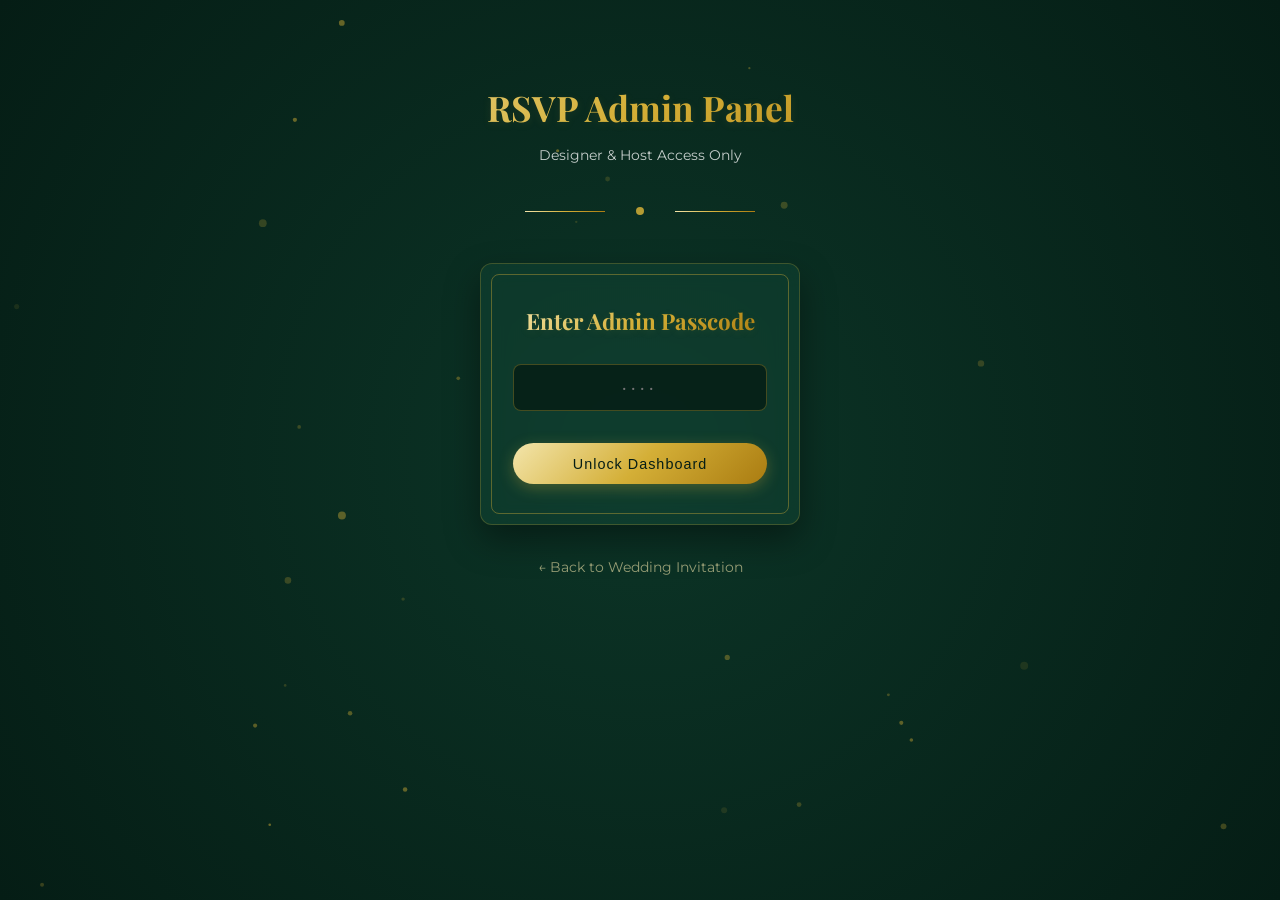
==== admin.html @ dbf5e1a9 "Initial commit of wedding invitation website" ====
<!DOCTYPE html>
<html lang="en">
<head>
    <meta charset="UTF-8">
    <meta name="viewport" content="width=device-width, initial-scale=1.0">
    <title>RSVP Admin Dashboard - Nabeel & Nidha</title>
    <link rel="stylesheet" href="styles.css">
    <style>
        /* Specific page override for dashboard layout */
        .admin-dashboard-wrapper {
            display: none; /* Shown after authentication */
            animation: fadeIn 0.8s ease-out;
        }
        
        .action-link {
            color: #ef4444;
            cursor: pointer;
            text-decoration: underline;
            font-size: 0.8rem;
            margin-left: 10px;
        }
        
        .action-link:hover {
            color: #f87171;
        }

        .btn-sm {
            padding: 0.4rem 0.8rem;
            font-size: 0.75rem;
            border-radius: 4px;
        }
        
        .btn-danger {
            background: #ef4444;
            color: #fff;
            border: none;
        }
        
        .btn-danger:hover {
            background: #dc2626;
        }
    </style>
</head>
<body>

    <canvas id="particles-canvas"></canvas>

    <div class="container">
        
        <!-- Opening Quote (Blessings) Section -->
        <header class="opening-quote">
            <h1 class="gold-text" style="font-size: 2.2rem; text-align: center;">RSVP Admin Panel</h1>
            <p style="text-align: center; font-size: 0.9rem; opacity: 0.8; margin-top: 0.5rem;">
                Designer & Host Access Only
            </p>
            <div class="islamic-divider">
                <svg viewBox="0 0 100 100" width="30" height="30">
                    <circle cx="50" cy="50" r="10" />
                </svg>
            </div>
        </header>

        <!-- Passcode Authentication Card -->
        <section id="auth-section" class="card-frame admin-login">
            <h2 class="gold-text" style="font-size: 1.4rem; margin-bottom: 1.5rem;">Enter Admin Passcode</h2>
            <div class="form-group">
                <input type="password" id="passcode-input" class="form-input" style="text-align: center; letter-spacing: 5px;" placeholder="••••" maxlength="6">
                <p id="auth-error" style="color: #f87171; font-size: 0.8rem; margin-top: 5px; display: none;">Invalid passcode. Try again.</p>
            </div>
            <button id="auth-btn" class="btn btn-gold" style="width: 100%; margin-top: 0.5rem;">
                Unlock Dashboard
            </button>
        </section>

        <!-- Admin Dashboard Content -->
        <section id="dashboard-section" class="card-frame admin-card admin-dashboard-wrapper">
            <div class="admin-header-row">
                <div>
                    <h2 class="gold-text" style="font-size: 1.8rem;">RSVP Summary</h2>
                    <p style="font-size: 0.85rem; opacity: 0.7; margin-top: 2px;">Real-time Guest Tracker</p>
                </div>
                <div class="btn-group" style="margin-top: 0;">
                    <button id="export-btn" class="btn btn-sm btn-gold">
                        Export CSV
                    </button>
                    <button id="clear-btn" class="btn btn-sm btn-outline btn-danger">
                        Clear All
                    </button>
                </div>
            </div>

            <!-- Summary Stats Counters -->
            <div style="display: flex; gap: 15px; flex-wrap: wrap; margin-bottom: 2rem;">
                <div class="admin-stat">
                    <div class="admin-stat-num" id="stat-total-rsvp">0</div>
                    <div class="admin-stat-lbl">Responses</div>
                </div>
                <div class="admin-stat">
                    <div class="admin-stat-num" id="stat-total-guests">0</div>
                    <div class="admin-stat-lbl">Attending Guests</div>
                </div>
                <div class="admin-stat">
                    <div class="admin-stat-num" id="stat-total-declined">0</div>
                    <div class="admin-stat-lbl">Declined</div>
                </div>
            </div>

            <!-- List of RSVP Submissions -->
            <h3 class="gold-text" style="font-size: 1.2rem; margin-bottom: 0.8rem;">Guest Responses Details</h3>
            <div class="table-responsive">
                <table class="rsvp-table">
                    <thead>
                        <tr>
                            <th>Guest Name</th>
                            <th>Attending?</th>
                            <th>Family Members</th>
                            <th>Total Guests</th>
                            <th>Date</th>
                            <th>Action</th>
                        </tr>
                    </thead>
                    <tbody id="rsvp-table-body">
                        <!-- Populated dynamically via JS -->
                        <tr>
                            <td colspan="6" style="text-align: center; opacity: 0.5; padding: 2rem;">No RSVPs received yet.</td>
                        </tr>
                    </tbody>
                </table>
            </div>

            <!-- Designer Helper to add Mock RSVP for testing -->
            <div style="margin-top: 2.5rem; padding-top: 1.5rem; border-top: 1px solid rgba(212, 175, 55, 0.15); text-align: center;">
                <p style="font-size: 0.8rem; opacity: 0.6; margin-bottom: 1rem;">Designer testing shortcuts:</p>
                <button id="add-mock-btn" class="btn btn-outline" style="font-size: 0.75rem; padding: 0.5rem 1rem;">
                    Add Mock Attending RSVP
                </button>
            </div>
        </section>

        <!-- Back to Invitation -->
        <p style="text-align: center; font-size: 0.85rem; opacity: 0.6; margin: 2rem 0;">
            <a href="index.html" style="color: var(--gold-light); text-decoration: none;">&larr; Back to Wedding Invitation</a>
        </p>

    </div>

    <!-- Script specifically for the admin functions -->
    <script>
        const passcode = '1234'; // Same as configured in app.js
        const authSection = document.getElementById('auth-section');
        const dashboardSection = document.getElementById('dashboard-section');
        const passcodeInput = document.getElementById('passcode-input');
        const authBtn = document.getElementById('auth-btn');
        const authError = document.getElementById('auth-error');

        // Check if passcode entered is valid
        function authenticate() {
            if (passcodeInput.value === passcode) {
                authSection.style.display = 'none';
                dashboardSection.style.display = 'block';
                loadDashboardData();
            } else {
                authError.style.display = 'block';
                passcodeInput.value = '';
                passcodeInput.focus();
            }
        }

        authBtn.addEventListener('click', authenticate);
        passcodeInput.addEventListener('keypress', (e) => {
            if (e.key === 'Enter') authenticate();
        });

        // Load RSVPs from localStorage and compute values
        function loadDashboardData() {
            const rsvps = JSON.parse(localStorage.getItem('wedding_rsvps')) || [];
            const tableBody = document.getElementById('rsvp-table-body');
            
            // Stats calculations
            const totalRsvp = rsvps.length;
            const totalAttending = rsvps.reduce((acc, curr) => acc + (curr.totalGuests || 0), 0);
            const totalDeclined = rsvps.filter(r => r.attending === 'No').length;

            document.getElementById('stat-total-rsvp').innerText = totalRsvp;
            document.getElementById('stat-total-guests').innerText = totalAttending;
            document.getElementById('stat-total-declined').innerText = totalDeclined;

            if (rsvps.length === 0) {
                tableBody.innerHTML = `
                    <tr>
                        <td colspan="6" style="text-align: center; opacity: 0.5; padding: 2rem;">No RSVPs received yet.</td>
                    </tr>
                `;
                return;
            }

            tableBody.innerHTML = '';
            // Sort: newest first
            rsvps.reverse().forEach((rsvp) => {
                const tr = document.createElement('tr');
                
                const isAttending = rsvp.attending === 'Yes';
                const badgeClass = isAttending ? 'badge-yes' : 'badge-no';
                const badgeText = isAttending ? 'Yes' : 'No';

                tr.innerHTML = `
                    <td style="font-weight: 500;">${rsvp.name}</td>
                    <td><span class="badge ${badgeClass}">${badgeText}</span></td>
                    <td>${rsvp.familyCount || 0}</td>
                    <td style="font-weight: 600; color: var(--gold-light);">${rsvp.totalGuests || 0}</td>
                    <td>${rsvp.date || 'N/A'}</td>
                    <td>
                        <span class="action-link" onclick="deleteRsvp(${rsvp.id})">Delete</span>
                    </td>
                `;
                tableBody.appendChild(tr);
            });
        }

        // Delete individual RSVP entry
        window.deleteRsvp = function(id) {
            if (confirm('Are you sure you want to delete this guest response?')) {
                let rsvps = JSON.parse(localStorage.getItem('wedding_rsvps')) || [];
                rsvps = rsvps.filter(r => r.id !== id);
                localStorage.setItem('wedding_rsvps', JSON.stringify(rsvps));
                loadDashboardData();
            }
        };

        // Clear all RSVPs
        document.getElementById('clear-btn').addEventListener('click', () => {
            if (confirm('WARNING: Are you sure you want to delete ALL RSVP responses? This action cannot be undone.')) {
                localStorage.removeItem('wedding_rsvps');
                loadDashboardData();
            }
        });

        // Add Mock RSVP for Testing
        document.getElementById('add-mock-btn').addEventListener('click', () => {
            const mockNames = ['Jaleel Ahmed', 'Fathima Rahman', 'Zayd VP', 'Aisha Siddiqa', 'Riyaz Kunhi'];
            const randomName = mockNames[Math.floor(Math.random() * mockNames.length)] + ' ' + (Math.floor(Math.random()*90) + 10);
            const familyCount = Math.floor(Math.random() * 4); // 0 to 3
            
            const mockRsvp = {
                id: Date.now(),
                name: randomName,
                attending: 'Yes',
                familyCount: familyCount,
                totalGuests: familyCount + 1,
                date: new Date().toLocaleDateString()
            };

            let rsvps = JSON.parse(localStorage.getItem('wedding_rsvps')) || [];
            rsvps.push(mockRsvp);
            localStorage.setItem('wedding_rsvps', JSON.stringify(rsvps));
            loadDashboardData();
        });

        // Export data to CSV
        document.getElementById('export-btn').addEventListener('click', () => {
            const rsvps = JSON.parse(localStorage.getItem('wedding_rsvps')) || [];
            if (rsvps.length === 0) {
                alert('No RSVP data to export.');
                return;
            }

            let csvContent = "data:text/csv;charset=utf-8,";
            csvContent += "Guest Name,Attending,Family Members,Total Attending Count,Submission Date\n";

            rsvps.forEach(r => {
                const row = `"${r.name}","${r.attending}",${r.familyCount},${r.totalGuests},"${r.date}"`;
                csvContent += row + "\n";
            });

            const encodedUri = encodeURI(csvContent);
            const link = document.createElement("a");
            link.setAttribute("href", encodedUri);
            link.setAttribute("download", "nabeel_nidha_wedding_rsvps.csv");
            document.body.appendChild(link);
            link.click();
            document.body.removeChild(link);
        });

        // Add particle effects to admin page background as well
        // (Applies app.js particle logic locally for dashboard)
        const canvas = document.getElementById('particles-canvas');
        if (canvas) {
            const ctx = canvas.getContext('2d');
            let particles = [];
            
            function resizeCanvas() {
                canvas.width = window.innerWidth;
                canvas.height = window.innerHeight;
            }
            window.addEventListener('resize', resizeCanvas);
            resizeCanvas();

            class DustParticle {
                constructor() {
                    this.x = Math.random() * canvas.width;
                    this.y = Math.random() * canvas.height;
                    this.size = Math.random() * 3 + 1;
                    this.speedY = Math.random() * 0.5 + 0.2;
                    this.speedX = Math.random() * 0.8 - 0.4;
                    this.color = `rgba(212, 175, 55, ${Math.random() * 0.4 + 0.1})`;
                }
                update() {
                    this.y += this.speedY;
                    this.x += this.speedX;
                    if (this.y > canvas.height) {
                        this.y = -10;
                        this.x = Math.random() * canvas.width;
                    }
                }
                draw() {
                    ctx.beginPath();
                    ctx.arc(this.x, this.y, this.size, 0, Math.PI * 2);
                    ctx.fillStyle = this.color;
                    ctx.fill();
                }
            }

            for(let i=0; i<30; i++) particles.push(new DustParticle());

            function animate() {
                ctx.clearRect(0,0,canvas.width,canvas.height);
                particles.forEach(p => { p.update(); p.draw(); });
                requestAnimationFrame(animate);
            }
            animate();
        }
    </script>
</body>
</html>
---- styles.css ----
/* Google Fonts: Playfair Display (Serif) & Montserrat (Sans-serif) */
@import url('https://fonts.googleapis.com/css2?family=Montserrat:wght@300;400;500;600&family=Playfair+Display:ital,wght@0,400;0,600;0,700;1,400&display=swap');

:root {
    --emerald-dark: #051d15;
    --emerald-mid: #0c3527;
    --emerald-light: #164e3c;
    --gold-primary: #d4af37;
    --gold-light: #f3e5ab;
    --gold-dark: #aa7c11;
    --gold-gradient: linear-gradient(135deg, #f3e5ab 0%, #d4af37 50%, #aa7c11 100%);
    --white-soft: #f4f6f5;
    --glass-bg: rgba(22, 78, 60, 0.35);
    --glass-border: rgba(212, 175, 55, 0.25);
    --shadow-premium: 0 15px 35px rgba(0, 0, 0, 0.4);
    --transition-smooth: all 0.5s cubic-bezier(0.4, 0, 0.2, 1);
}

* {
    margin: 0;
    padding: 0;
    box-sizing: border-box;
}

html {
    scroll-behavior: smooth;
    font-family: 'Montserrat', sans-serif;
    color: var(--white-soft);
    background-color: var(--emerald-dark);
    overflow-x: hidden;
}

body {
    background: radial-gradient(circle at center, var(--emerald-mid) 0%, var(--emerald-dark) 100%);
    min-height: 100vh;
    line-height: 1.6;
    position: relative;
}

/* Background Animated Particles Container */
#particles-canvas {
    position: fixed;
    top: 0;
    left: 0;
    width: 100%;
    height: 100%;
    z-index: 1;
    pointer-events: none;
}

/* Base Layout & Typography */
h1, h2, h3, .font-arabic {
    font-family: 'Playfair Display', serif;
}

.gold-text {
    background: var(--gold-gradient);
    -webkit-background-clip: text;
    -webkit-text-fill-color: transparent;
    color: var(--gold-primary);
    text-shadow: 0 2px 10px rgba(212, 175, 55, 0.1);
}

.container {
    max-width: 900px;
    margin: 0 auto;
    padding: 2rem 1.5rem;
    position: relative;
    z-index: 2;
}

/* Frame Layout & Card Styling */
.card-frame {
    border: 2px solid var(--gold-primary);
    padding: 2.5rem 2rem;
    position: relative;
    border-radius: 12px;
    background: var(--glass-bg);
    backdrop-filter: blur(12px);
    -webkit-backdrop-filter: blur(12px);
    border: 1px solid var(--glass-border);
    box-shadow: var(--shadow-premium);
    margin-bottom: 3rem;
    text-align: center;
    transition: var(--transition-smooth);
}

.card-frame::before {
    content: '';
    position: absolute;
    top: 10px;
    bottom: 10px;
    left: 10px;
    right: 10px;
    border: 1px solid rgba(212, 175, 55, 0.4);
    border-radius: 8px;
    pointer-events: none;
}

/* Islamic Geometric Ornaments */
.islamic-divider {
    display: flex;
    justify-content: center;
    align-items: center;
    margin: 1.5rem 0;
    gap: 15px;
}

.islamic-divider svg {
    fill: var(--gold-primary);
    width: 40px;
    height: 40px;
    opacity: 0.85;
}

.islamic-divider::before,
.islamic-divider::after {
    content: '';
    height: 1px;
    width: 80px;
    background: var(--gold-gradient);
}

/* Opening Quote Section */
.opening-quote {
    padding-top: 3rem;
    margin-bottom: 2rem;
    animation: fadeInDown 1.5s ease-out;
}

.arabic-bismillah {
    font-size: 1.8rem;
    font-weight: 600;
    margin-bottom: 0.5rem;
    letter-spacing: 1px;
}

.quote-translation {
    font-style: italic;
    font-size: 1rem;
    color: var(--gold-light);
    opacity: 0.9;
}

/* Hero Section */
.hero {
    min-height: 85vh;
    display: flex;
    flex-direction: column;
    justify-content: center;
    align-items: center;
    text-align: center;
    padding: 2rem 1rem;
    animation: fadeIn 2s ease-out;
}

.hero-subtitle {
    font-size: 1rem;
    text-transform: uppercase;
    letter-spacing: 4px;
    color: var(--white-soft);
    margin-bottom: 1rem;
    font-weight: 300;
}

.couple-names {
    font-size: 3.5rem;
    font-weight: 700;
    line-height: 1.2;
    margin: 1rem 0;
}

.couple-names span {
    display: block;
    font-family: 'Playfair Display', serif;
    font-style: italic;
    font-size: 2rem;
    font-weight: 300;
    margin: 0.5rem 0;
}

.invitation-text {
    font-size: 1.1rem;
    font-weight: 300;
    margin-top: 1.5rem;
    letter-spacing: 1px;
    max-width: 500px;
}

/* Countdown Timer */
.countdown-container {
    display: flex;
    justify-content: center;
    gap: 15px;
    margin: 2.5rem 0;
}

.countdown-box {
    background: rgba(5, 29, 21, 0.7);
    border: 1px solid rgba(212, 175, 55, 0.3);
    border-radius: 8px;
    padding: 1rem;
    min-width: 75px;
    box-shadow: 0 4px 15px rgba(0,0,0,0.2);
}

.countdown-value {
    font-size: 2rem;
    font-weight: 700;
    font-family: 'Playfair Display', serif;
    color: var(--gold-primary);
}

.countdown-label {
    font-size: 0.75rem;
    text-transform: uppercase;
    letter-spacing: 1px;
    margin-top: 5px;
    opacity: 0.8;
}

/* Event Details & Islamic Date */
.details-section {
    padding: 2rem 0;
}

.event-date {
    font-size: 1.6rem;
    font-weight: 600;
    margin-bottom: 0.5rem;
}

.hijri-date {
    font-family: 'Playfair Display', serif;
    font-style: italic;
    font-size: 1.2rem;
    color: var(--gold-light);
    margin-bottom: 1.5rem;
}

.event-time-venue {
    font-size: 1.1rem;
    font-weight: 300;
    line-height: 1.8;
}

/* Buttons and Action Links */
.btn-group {
    display: flex;
    flex-wrap: wrap;
    justify-content: center;
    gap: 15px;
    margin-top: 2rem;
}

.btn {
    display: inline-flex;
    align-items: center;
    justify-content: center;
    gap: 8px;
    padding: 0.8rem 1.6rem;
    border-radius: 30px;
    font-weight: 500;
    text-decoration: none;
    font-size: 0.9rem;
    letter-spacing: 1px;
    cursor: pointer;
    transition: var(--transition-smooth);
}

.btn-gold {
    background: var(--gold-gradient);
    color: var(--emerald-dark);
    border: none;
    box-shadow: 0 4px 15px rgba(212, 175, 55, 0.3);
}

.btn-gold:hover {
    transform: translateY(-3px);
    box-shadow: 0 8px 25px rgba(212, 175, 55, 0.5);
    filter: brightness(1.15);
}

.btn-outline {
    background: transparent;
    color: var(--gold-primary);
    border: 1px solid var(--gold-primary);
}

.btn-outline:hover {
    background: rgba(212, 175, 55, 0.1);
    transform: translateY(-3px);
    box-shadow: 0 8px 20px rgba(0,0,0,0.3);
}

/* Calendar Modal or Popover Options */
.dropdown-menu {
    position: absolute;
    background: var(--emerald-mid);
    border: 1px solid var(--gold-primary);
    border-radius: 8px;
    box-shadow: var(--shadow-premium);
    padding: 0.5rem 0;
    z-index: 100;
    display: none;
    min-width: 180px;
    text-align: left;
    margin-top: 5px;
}

.dropdown-menu a {
    display: block;
    padding: 0.6rem 1.2rem;
    color: var(--white-soft);
    text-decoration: none;
    font-size: 0.85rem;
    transition: var(--transition-smooth);
}

.dropdown-menu a:hover {
    background: var(--emerald-light);
    color: var(--gold-light);
}

.dropdown-container {
    position: relative;
    display: inline-block;
}

/* RSVP Form Section */
.rsvp-section {
    padding: 2rem 0;
}

.rsvp-question {
    font-size: 1.3rem;
    margin-bottom: 2rem;
    font-weight: 400;
}

.rsvp-options {
    display: flex;
    justify-content: center;
    gap: 20px;
    margin-bottom: 2rem;
}

.rsvp-radio-card {
    position: relative;
    cursor: pointer;
    flex: 1;
    max-width: 200px;
}

.rsvp-radio-card input {
    position: absolute;
    opacity: 0;
    width: 0;
    height: 0;
}

.radio-card-content {
    background: rgba(5, 29, 21, 0.5);
    border: 1px solid rgba(212, 175, 55, 0.2);
    padding: 1.2rem 1rem;
    border-radius: 8px;
    font-size: 0.95rem;
    transition: var(--transition-smooth);
    display: block;
}

.rsvp-radio-card input:checked + .radio-card-content {
    border-color: var(--gold-primary);
    background: rgba(22, 78, 60, 0.6);
    box-shadow: 0 0 15px rgba(212, 175, 55, 0.3);
    color: var(--gold-light);
    transform: translateY(-2px);
}

/* Hidden conditional blocks */
.conditional-section {
    max-height: 0;
    opacity: 0;
    overflow: hidden;
    transition: all 0.6s cubic-bezier(0.4, 0, 0.2, 1);
    margin-top: 0;
}

.conditional-section.show {
    max-height: 500px;
    opacity: 1;
    margin-top: 2rem;
}

.form-group {
    text-align: left;
    margin-bottom: 1.5rem;
    max-width: 400px;
    margin-left: auto;
    margin-right: auto;
}

.form-group label {
    display: block;
    font-size: 0.9rem;
    margin-bottom: 0.5rem;
    color: var(--gold-light);
    font-weight: 500;
}

.form-input {
    width: 100%;
    padding: 0.8rem 1rem;
    background: rgba(5, 29, 21, 0.8);
    border: 1px solid rgba(212, 175, 55, 0.3);
    border-radius: 8px;
    color: var(--white-soft);
    font-family: inherit;
    font-size: 0.95rem;
    transition: var(--transition-smooth);
}

.form-input:focus {
    outline: none;
    border-color: var(--gold-primary);
    box-shadow: 0 0 10px rgba(212, 175, 55, 0.2);
}

.guest-counter {
    display: flex;
    align-items: center;
    justify-content: space-between;
    background: rgba(5, 29, 21, 0.8);
    border: 1px solid rgba(212, 175, 55, 0.3);
    border-radius: 8px;
    padding: 0.5rem 1rem;
}

.counter-btn {
    background: none;
    border: none;
    color: var(--gold-primary);
    font-size: 1.5rem;
    cursor: pointer;
    width: 35px;
    height: 35px;
    border-radius: 50%;
    display: flex;
    align-items: center;
    justify-content: center;
    transition: var(--transition-smooth);
}

.counter-btn:hover {
    background: rgba(212, 175, 55, 0.15);
}

.counter-value {
    font-size: 1.2rem;
    font-weight: 600;
    min-width: 40px;
    text-align: center;
}

/* Admin Dashboard Styling */
.admin-card {
    text-align: left;
}

.admin-login {
    max-width: 320px;
    margin: 2rem auto;
    text-align: center;
}

.admin-dashboard-content {
    display: none;
    margin-top: 1.5rem;
}

.admin-header-row {
    display: flex;
    justify-content: space-between;
    align-items: center;
    border-bottom: 1px solid rgba(212, 175, 55, 0.3);
    padding-bottom: 1rem;
    margin-bottom: 1.5rem;
    flex-wrap: wrap;
    gap: 15px;
}

.admin-stat {
    background: rgba(5, 29, 21, 0.6);
    border: 1px solid rgba(212, 175, 55, 0.2);
    border-radius: 8px;
    padding: 1rem;
    text-align: center;
    flex: 1;
    min-width: 140px;
    box-shadow: 0 4px 10px rgba(0,0,0,0.1);
}

.admin-stat-num {
    font-size: 2.2rem;
    font-weight: 700;
    color: var(--gold-primary);
    font-family: 'Playfair Display', serif;
}

.admin-stat-lbl {
    font-size: 0.75rem;
    text-transform: uppercase;
    letter-spacing: 1px;
    opacity: 0.8;
    margin-top: 3px;
}

.table-responsive {
    overflow-x: auto;
    margin-top: 1.5rem;
    border-radius: 8px;
    border: 1px solid rgba(212, 175, 55, 0.2);
}

.rsvp-table {
    width: 100%;
    border-collapse: collapse;
    font-size: 0.85rem;
    background: rgba(5, 29, 21, 0.4);
}

.rsvp-table th {
    background: rgba(22, 78, 60, 0.8);
    color: var(--gold-light);
    font-family: 'Playfair Display', serif;
    font-weight: 600;
    text-align: left;
    padding: 1rem;
    border-bottom: 1px solid rgba(212, 175, 55, 0.3);
}

.rsvp-table td {
    padding: 1rem;
    border-bottom: 1px solid rgba(212, 175, 55, 0.1);
    color: var(--white-soft);
}

.rsvp-table tr:hover {
    background: rgba(22, 78, 60, 0.2);
}

.badge {
    padding: 0.3rem 0.6rem;
    border-radius: 12px;
    font-size: 0.75rem;
    font-weight: 600;
    text-transform: uppercase;
    display: inline-block;
}

.badge-yes {
    background: rgba(22, 163, 74, 0.2);
    color: #4ade80;
    border: 1px solid rgba(74, 222, 128, 0.4);
}

.badge-no {
    background: rgba(220, 38, 38, 0.2);
    color: #f87171;
    border: 1px solid rgba(248, 113, 113, 0.4);
}

/* Audio Player Toggle */
.music-toggle {
    position: fixed;
    bottom: 25px;
    right: 25px;
    background: var(--gold-gradient);
    border: none;
    width: 50px;
    height: 50px;
    border-radius: 50%;
    display: flex;
    align-items: center;
    justify-content: center;
    cursor: pointer;
    box-shadow: 0 4px 15px rgba(0,0,0,0.3);
    z-index: 999;
    transition: var(--transition-smooth);
}

.music-toggle:hover {
    transform: scale(1.1) rotate(5deg);
}

.music-toggle svg {
    fill: var(--emerald-dark);
    width: 22px;
    height: 22px;
}

.music-toggle.paused::after {
    content: '';
    position: absolute;
    width: 2px;
    height: 26px;
    background: var(--emerald-dark);
    transform: rotate(45deg);
}

/* Footer Section */
footer {
    text-align: center;
    padding: 4rem 1.5rem;
    position: relative;
    z-index: 2;
}

footer p {
    font-weight: 300;
    font-size: 0.9rem;
    opacity: 0.8;
}

/* Smooth Scrolling Fade-in On Scroll Class */
.reveal {
    opacity: 0;
    transform: translateY(30px);
    transition: opacity 0.8s ease-out, transform 0.8s ease-out;
}

.reveal.active {
    opacity: 1;
    transform: translateY(0);
}

/* Keyframe Animations */
@keyframes fadeIn {
    from { opacity: 0; }
    to { opacity: 1; }
}

@keyframes fadeInDown {
    from {
        opacity: 0;
        transform: translateY(-20px);
    }
    to {
        opacity: 1;
        transform: translateY(0);
    }
}

@keyframes pulse-slow {
    0%, 100% { transform: scale(1); }
    50% { transform: scale(1.05); }
}

/* Responsive adjustments */
@media (max-width: 600px) {
    .couple-names {
        font-size: 2.5rem;
    }
    
    .couple-names span {
        font-size: 1.5rem;
    }
    
    .countdown-container {
        gap: 8px;
    }
    
    .countdown-box {
        min-width: 60px;
        padding: 0.8rem 0.5rem;
    }
    
    .countdown-value {
        font-size: 1.5rem;
    }
    
    .card-frame {
        padding: 1.8rem 1.2rem;
    }
    
    .btn-group {
        flex-direction: column;
        width: 100%;
        max-width: 280px;
        margin-left: auto;
        margin-right: auto;
    }
    
    .btn {
        width: 100%;
    }
    
    .music-toggle {
        bottom: 15px;
        right: 15px;
        width: 44px;
        height: 44px;
    }
}
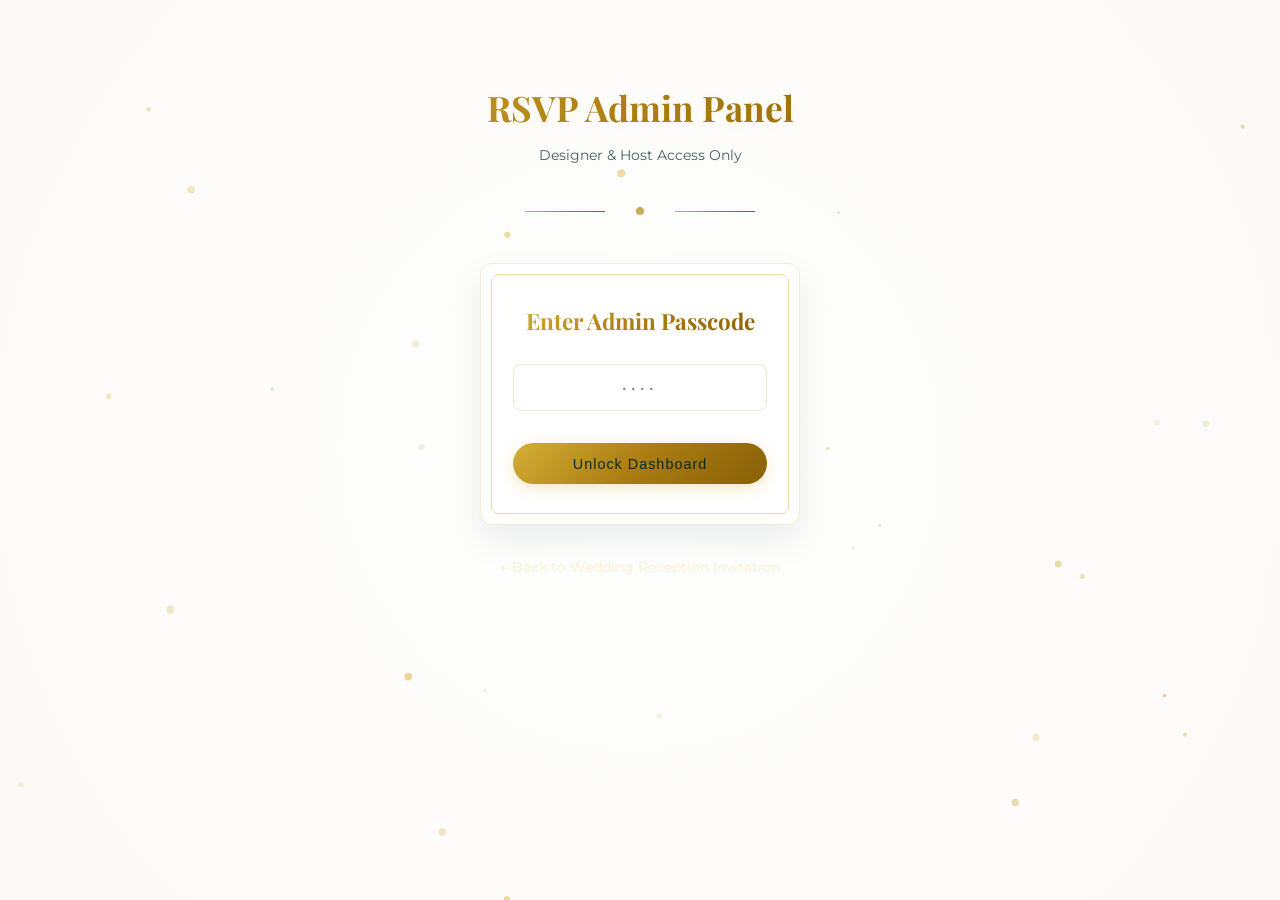
==== commit a4a5dbd8: "Change to off-white theme and wedding reception details" ====
--- a/admin.html
+++ b/admin.html
@@ -139,7 +139,7 @@
 
         <!-- Back to Invitation -->
         <p style="text-align: center; font-size: 0.85rem; opacity: 0.6; margin: 2rem 0;">
-            <a href="index.html" style="color: var(--gold-light); text-decoration: none;">&larr; Back to Wedding Invitation</a>
+            <a href="index.html" style="color: var(--gold-light); text-decoration: none;">&larr; Back to Wedding Reception Invitation</a>
         </p>
 
     </div>
@@ -275,7 +275,7 @@
             const encodedUri = encodeURI(csvContent);
             const link = document.createElement("a");
             link.setAttribute("href", encodedUri);
-            link.setAttribute("download", "nabeel_nidha_wedding_rsvps.csv");
+            link.setAttribute("download", "nabeel_nidha_reception_rsvps.csv");
             document.body.appendChild(link);
             link.click();
             document.body.removeChild(link);
--- a/styles.css
+++ b/styles.css
@@ -2,17 +2,18 @@
 @import url('https://fonts.googleapis.com/css2?family=Montserrat:wght@300;400;500;600&family=Playfair+Display:ital,wght@0,400;0,600;0,700;1,400&display=swap');
 
 :root {
-    --emerald-dark: #051d15;
-    --emerald-mid: #0c3527;
-    --emerald-light: #164e3c;
-    --gold-primary: #d4af37;
+    --bg-color: #faf9f6; /* Ivory/Alabaster Off-white */
+    --emerald-dark: #0b2b20;
+    --emerald-mid: #123e30;
+    --emerald-light: #e8eee9; /* Soft light sage for hovers */
+    --gold-primary: #bfa03f; /* Slightly deeper gold for high contrast on light backgrounds */
     --gold-light: #f3e5ab;
-    --gold-dark: #aa7c11;
-    --gold-gradient: linear-gradient(135deg, #f3e5ab 0%, #d4af37 50%, #aa7c11 100%);
-    --white-soft: #f4f6f5;
-    --glass-bg: rgba(22, 78, 60, 0.35);
-    --glass-border: rgba(212, 175, 55, 0.25);
-    --shadow-premium: 0 15px 35px rgba(0, 0, 0, 0.4);
+    --gold-dark: #876007;
+    --gold-gradient: linear-gradient(135deg, #d4af37 0%, #aa7c11 50%, #876007 100%);
+    --white-soft: #163a2f; /* Map soft text color to deep forest green for high contrast readability */
+    --glass-bg: rgba(255, 255, 255, 0.75); /* White glassmorphism card */
+    --glass-border: rgba(191, 160, 63, 0.2);
+    --shadow-premium: 0 15px 35px rgba(11, 43, 32, 0.08); /* Very soft premium shadow */
     --transition-smooth: all 0.5s cubic-bezier(0.4, 0, 0.2, 1);
 }
 
@@ -26,12 +27,12 @@
     scroll-behavior: smooth;
     font-family: 'Montserrat', sans-serif;
     color: var(--white-soft);
-    background-color: var(--emerald-dark);
+    background-color: var(--bg-color);
     overflow-x: hidden;
 }
 
 body {
-    background: radial-gradient(circle at center, var(--emerald-mid) 0%, var(--emerald-dark) 100%);
+    background: radial-gradient(circle at center, #ffffff 0%, var(--bg-color) 100%);
     min-height: 100vh;
     line-height: 1.6;
     position: relative;
@@ -196,12 +197,12 @@
 }
 
 .countdown-box {
-    background: rgba(5, 29, 21, 0.7);
-    border: 1px solid rgba(212, 175, 55, 0.3);
+    background: rgba(255, 255, 255, 0.85);
+    border: 1px solid rgba(191, 160, 63, 0.25);
     border-radius: 8px;
     padding: 1rem;
     min-width: 75px;
-    box-shadow: 0 4px 15px rgba(0,0,0,0.2);
+    box-shadow: 0 8px 20px rgba(11, 43, 32, 0.05);
 }
 
 .countdown-value {
@@ -296,7 +297,7 @@
 /* Calendar Modal or Popover Options */
 .dropdown-menu {
     position: absolute;
-    background: var(--emerald-mid);
+    background: #ffffff;
     border: 1px solid var(--gold-primary);
     border-radius: 8px;
     box-shadow: var(--shadow-premium);
@@ -319,7 +320,7 @@
 
 .dropdown-menu a:hover {
     background: var(--emerald-light);
-    color: var(--gold-light);
+    color: var(--emerald-dark);
 }
 
 .dropdown-container {
@@ -360,8 +361,8 @@
 }
 
 .radio-card-content {
-    background: rgba(5, 29, 21, 0.5);
-    border: 1px solid rgba(212, 175, 55, 0.2);
+    background: rgba(255, 255, 255, 0.7);
+    border: 1px solid rgba(191, 160, 63, 0.2);
     padding: 1.2rem 1rem;
     border-radius: 8px;
     font-size: 0.95rem;
@@ -371,9 +372,9 @@
 
 .rsvp-radio-card input:checked + .radio-card-content {
     border-color: var(--gold-primary);
-    background: rgba(22, 78, 60, 0.6);
-    box-shadow: 0 0 15px rgba(212, 175, 55, 0.3);
-    color: var(--gold-light);
+    background: rgba(18, 62, 48, 0.06);
+    box-shadow: 0 0 15px rgba(191, 160, 63, 0.15);
+    color: var(--emerald-dark);
     transform: translateY(-2px);
 }
 
@@ -411,8 +412,8 @@
 .form-input {
     width: 100%;
     padding: 0.8rem 1rem;
-    background: rgba(5, 29, 21, 0.8);
-    border: 1px solid rgba(212, 175, 55, 0.3);
+    background: rgba(255, 255, 255, 0.9);
+    border: 1px solid rgba(191, 160, 63, 0.25);
     border-radius: 8px;
     color: var(--white-soft);
     font-family: inherit;
@@ -423,15 +424,15 @@
 .form-input:focus {
     outline: none;
     border-color: var(--gold-primary);
-    box-shadow: 0 0 10px rgba(212, 175, 55, 0.2);
+    box-shadow: 0 0 10px rgba(191, 160, 63, 0.2);
 }
 
 .guest-counter {
     display: flex;
     align-items: center;
     justify-content: space-between;
-    background: rgba(5, 29, 21, 0.8);
-    border: 1px solid rgba(212, 175, 55, 0.3);
+    background: rgba(255, 255, 255, 0.9);
+    border: 1px solid rgba(191, 160, 63, 0.25);
     border-radius: 8px;
     padding: 0.5rem 1rem;
 }
@@ -490,14 +491,14 @@
 }
 
 .admin-stat {
-    background: rgba(5, 29, 21, 0.6);
-    border: 1px solid rgba(212, 175, 55, 0.2);
+    background: rgba(255, 255, 255, 0.85);
+    border: 1px solid rgba(191, 160, 63, 0.2);
     border-radius: 8px;
     padding: 1rem;
     text-align: center;
     flex: 1;
     min-width: 140px;
-    box-shadow: 0 4px 10px rgba(0,0,0,0.1);
+    box-shadow: 0 4px 10px rgba(0,0,0,0.05);
 }
 
 .admin-stat-num {
@@ -526,27 +527,27 @@
     width: 100%;
     border-collapse: collapse;
     font-size: 0.85rem;
-    background: rgba(5, 29, 21, 0.4);
+    background: rgba(255, 255, 255, 0.6);
 }
 
 .rsvp-table th {
-    background: rgba(22, 78, 60, 0.8);
+    background: rgba(18, 62, 48, 0.9);
     color: var(--gold-light);
     font-family: 'Playfair Display', serif;
     font-weight: 600;
     text-align: left;
     padding: 1rem;
-    border-bottom: 1px solid rgba(212, 175, 55, 0.3);
+    border-bottom: 1px solid rgba(191, 160, 63, 0.3);
 }
 
 .rsvp-table td {
     padding: 1rem;
-    border-bottom: 1px solid rgba(212, 175, 55, 0.1);
+    border-bottom: 1px solid rgba(191, 160, 63, 0.1);
     color: var(--white-soft);
 }
 
 .rsvp-table tr:hover {
-    background: rgba(22, 78, 60, 0.2);
+    background: rgba(18, 62, 48, 0.05);
 }
 
 .badge {
